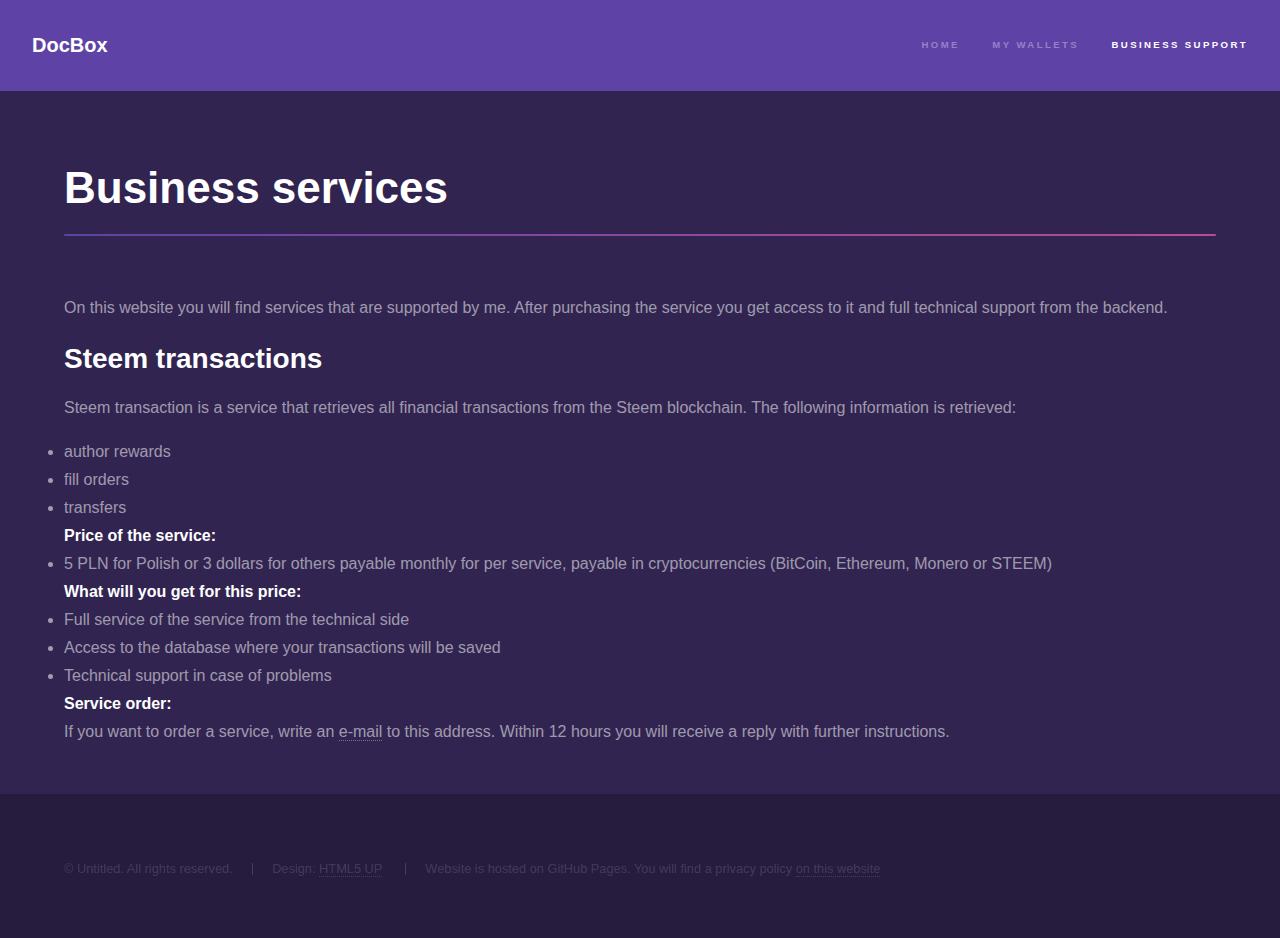
==== business.html @ a83b2796 "Add business website" ====
<!DOCTYPE HTML>
<!--
	Hyperspace by HTML5 UP
	html5up.net | @ajlkn
	Free for personal and commercial use under the CCA 3.0 license (html5up.net/license)
-->
<html>
	<head>
		<title>Business services</title>
		<meta charset="utf-8" />
		<meta name="viewport" content="width=device-width, initial-scale=1, user-scalable=no" />
		<link rel="stylesheet" href="assets/css/main.css" />
		<noscript><link rel="stylesheet" href="assets/css/noscript.css" /></noscript>
	</head>
	<body class="is-preload">

		<!-- Header -->
			<header id="header">
				<a href="index.html" class="title">DocBox</a>
				<nav>
					<ul>
						<li><a href="index.html">Home</a></li>
						<li><a href="cryptowallets.html">My Wallets</a></li>
						<li><a href="business.html" class="active">Business support</a></li>
					</ul>
				</nav>
			</header>

		<!-- Wrapper -->
			<div id="wrapper">

				<!-- Main -->
					<section id="main" class="wrapper">
						<div class="inner">
							<h1 class="major">Business services</h1>
							<p>On this website you will find services that are supported by me. After purchasing the service you get access to it and full technical support from the backend.</p>
							<section>
									<h2>Steem transactions</h2>
									<p>Steem transaction is a service that retrieves all financial transactions from the Steem blockchain. The following information is retrieved:</p>
									<li>author rewards</li>
									<li>fill orders</li>
									<li>transfers</li>

									<b>Price of the service:</b>
									<li>5 PLN for Polish or 3 dollars for others payable monthly for per service, payable in cryptocurrencies (BitCoin, Ethereum, Monero or STEEM)</li>

									<b>What will you get for this price:</b>
									<li>Full service of the service from the technical side</li>
									<li>Access to the database where your transactions will be saved</li>
									<li>Technical support in case of problems</li>

									<b>Service order:</b>
									<p>If you want to order a service, write an <a href="mailto:docbox@pawelpieczyrak.pl">e-mail</a> to this address. Within 12 hours you will receive a reply with further instructions.</p>
								
							</section>
					</section>

			</div>

		<!-- Footer -->
			<footer id="footer" class="wrapper alt">
				<div class="inner">
					<ul class="menu">
						<li>&copy; Untitled. All rights reserved.</li><li>Design: <a href="http://html5up.net">HTML5 UP</a></li>
						<li>Website is hosted on GitHub Pages. You will find a privacy policy <a href="https://help.github.com/en/articles/github-privacy-statement">on this website</a></li>
					</ul>
				</div>
			</footer>

		<!-- Scripts -->
			<script src="assets/js/jquery.min.js"></script>
			<script src="assets/js/jquery.scrollex.min.js"></script>
			<script src="assets/js/jquery.scrolly.min.js"></script>
			<script src="assets/js/browser.min.js"></script>
			<script src="assets/js/breakpoints.min.js"></script>
			<script src="assets/js/util.js"></script>
			<script src="assets/js/main.js"></script>

	</body>
</html>
---- assets/css/main.css ----
@import url(font-awesome.min.css);

/*
	Hyperspace by HTML5 UP
	html5up.net | @ajlkn
	Free for personal and commercial use under the CCA 3.0 license (html5up.net/license)
*/

html, body, div, span, applet, object,
iframe, h1, h2, h3, h4, h5, h6, p, blockquote,
pre, a, abbr, acronym, address, big, cite,
code, del, dfn, em, img, ins, kbd, q, s, samp,
small, strike, strong, sub, sup, tt, var, b,
u, i, center, dl, dt, dd, ol, ul, li, fieldset,
form, label, legend, table, caption, tbody,
tfoot, thead, tr, th, td, article, aside,
canvas, details, embed, figure, figcaption,
footer, header, hgroup, menu, nav, output, ruby,
section, summary, time, mark, audio, video {
	margin: 0;
	padding: 0;
	border: 0;
	font-size: 100%;
	font: inherit;
	vertical-align: baseline;}

article, aside, details, figcaption, figure,
footer, header, hgroup, menu, nav, section {
	display: block;}

body {
	line-height: 1;
}

ol, ul {
	list-style: none;
}

blockquote, q {
	quotes: none;
}

	blockquote:before, blockquote:after, q:before, q:after {
		content: '';
		content: none;
	}

table {
	border-collapse: collapse;
	border-spacing: 0;
}

body {
	-webkit-text-size-adjust: none;
}

mark {
	background-color: transparent;
	color: inherit;
}

input::-moz-focus-inner {
	border: 0;
	padding: 0;
}

input, select, textarea {
	-moz-appearance: none;
	-webkit-appearance: none;
	-ms-appearance: none;
	appearance: none;
}

/* Basic */

	@-ms-viewport {
		width: device-width;
	}

	body {
		-ms-overflow-style: scrollbar;
	}

	@media screen and (max-width: 480px) {

		html, body {
			min-width: 320px;
		}

	}

	html {
		box-sizing: border-box;
	}

	*, *:before, *:after {
		box-sizing: inherit;
	}

	body {
		background: #312450;
	}

		body.is-preload *, body.is-preload *:before, body.is-preload *:after {
			-moz-animation: none !important;
			-webkit-animation: none !important;
			-ms-animation: none !important;
			animation: none !important;
			-moz-transition: none !important;
			-webkit-transition: none !important;
			-ms-transition: none !important;
			transition: none !important;
		}

/* Type */

	body, input, select, textarea {
		color: rgba(255, 255, 255, 0.55);
		font-family: Arial, Helvetica, sans-serif;
		font-size: 16.5pt;
		font-weight: normal;
		line-height: 1.75;
	}

		@media screen and (max-width: 1680px) {

			body, input, select, textarea {
				font-size: 13pt;
			}

		}

		@media screen and (max-width: 1280px) {

			body, input, select, textarea {
				font-size: 12pt;
			}

		}

		@media screen and (max-width: 360px) {

			body, input, select, textarea {
				font-size: 11pt;
			}

		}

	a {
		-moz-transition: color 0.2s ease, border-bottom-color 0.2s ease;
		-webkit-transition: color 0.2s ease, border-bottom-color 0.2s ease;
		-ms-transition: color 0.2s ease, border-bottom-color 0.2s ease;
		transition: color 0.2s ease, border-bottom-color 0.2s ease;
		border-bottom: dotted 1px rgba(255, 255, 255, 0.35);
		color: inherit;
		text-decoration: none;
	}

		a:hover {
			border-bottom-color: transparent;
			color: #ffffff;
		}

	strong, b {
		color: #ffffff;
		font-weight: bold;
	}

	em, i {
		font-style: italic;
	}

	p {
		margin: 0 0 1em 0;
	}

	h1, h2, h3, h4, h5, h6 {
		color: #ffffff;
		font-weight: bold;
		line-height: 1.5;
		margin: 0 0 0.5em 0;
	}

		h1 a, h2 a, h3 a, h4 a, h5 a, h6 a {
			color: inherit;
			text-decoration: none;
		}

	h1 {
		font-size: 2.75em;
	}

		h1.major {
			margin: 0 0 1.3em 0;
			position: relative;
			padding-bottom: 0.35em;
		}

			h1.major:after {
				background-image: -moz-linear-gradient(to right, #5e42a6, #b74e91);
				background-image: -webkit-linear-gradient(to right, #5e42a6, #b74e91);
				background-image: -ms-linear-gradient(to right, #5e42a6, #b74e91);
				background-image: linear-gradient(to right, #5e42a6, #b74e91);
				-moz-transition: max-width 0.2s ease;
				-webkit-transition: max-width 0.2s ease;
				-ms-transition: max-width 0.2s ease;
				transition: max-width 0.2s ease;
				border-radius: 0.2em;
				bottom: 0;
				content: '';
				height: 0.05em;
				position: absolute;
				right: 0;
				width: 100%;
			}

	h2 {
		font-size: 1.75em;
	}

	h3 {
		font-size: 1.1em;
	}

	h4 {
		font-size: 1em;
	}

	h5 {
		font-size: 0.8em;
	}

	h6 {
		font-size: 0.6em;
	}

	@media screen and (max-width: 736px) {

		h1 {
			font-size: 2em;
		}

		h2 {
			font-size: 1.25em;
		}

		h3 {
			font-size: 1em;
		}

		h4 {
			font-size: 0.8em;
		}

		h5 {
			font-size: 0.6em;
		}

		h6 {
			font-size: 0.6em;
		}

	}

	sub {
		font-size: 0.8em;
		position: relative;
		top: 0.5em;
	}

	sup {
		font-size: 0.8em;
		position: relative;
		top: -0.5em;
	}

	blockquote {
		border-left: solid 4px rgba(255, 255, 255, 0.15);
		font-style: italic;
		margin: 0 0 2em 0;
		padding: 0.5em 0 0.5em 2em;
	}

	code {
		background: rgba(255, 255, 255, 0.05);
		border-radius: 0.25em;
		border: solid 1px rgba(255, 255, 255, 0.15);
		font-family: "Courier New", monospace;
		font-size: 0.9em;
		margin: 0 0.25em;
		padding: 0.25em 0.65em;
	}

	pre {
		-webkit-overflow-scrolling: touch;
		font-family: "Courier New", monospace;
		font-size: 0.9em;
		margin: 0 0 2em 0;
	}

		pre code {
			display: block;
			line-height: 1.75em;
			padding: 1em 1.5em;
			overflow-x: auto;
		}

	hr {
		border: 0;
		border-bottom: solid 1px rgba(255, 255, 255, 0.15);
		margin: 2em 0;
	}

		hr.major {
			margin: 3em 0;
		}

	.align-left {
		text-align: left;
	}

	.align-center {
		text-align: center;
	}

	.align-right {
		text-align: right;
	}

/* Row */

	.row {
		display: flex;
		flex-wrap: wrap;
		box-sizing: border-box;
		align-items: stretch;
	}

		.row > * {
			box-sizing: border-box;
		}

		.row.gtr-uniform > * > :last-child {
			margin-bottom: 0;
		}

		.row.aln-left {
			justify-content: flex-start;
		}

		.row.aln-center {
			justify-content: center;
		}

		.row.aln-right {
			justify-content: flex-end;
		}

		.row.aln-top {
			align-items: flex-start;
		}

		.row.aln-middle {
			align-items: center;
		}

		.row.aln-bottom {
			align-items: flex-end;
		}

		.row > .imp {
			order: -1;
		}

		.row > .col-1 {
			width: 8.3333333333%;
		}

		.row > .off-1 {
			margin-left: 8.3333333333%;
		}

		.row > .col-2 {
			width: 16.6666666667%;
		}

		.row > .off-2 {
			margin-left: 16.6666666667%;
		}

		.row > .col-3 {
			width: 25%;
		}

		.row > .off-3 {
			margin-left: 25%;
		}

		.row > .col-4 {
			width: 33.3333333333%;
		}

		.row > .off-4 {
			margin-left: 33.3333333333%;
		}

		.row > .col-5 {
			width: 41.6666666667%;
		}

		.row > .off-5 {
			margin-left: 41.6666666667%;
		}

		.row > .col-6 {
			width: 50%;
		}

		.row > .off-6 {
			margin-left: 50%;
		}

		.row > .col-7 {
			width: 58.3333333333%;
		}

		.row > .off-7 {
			margin-left: 58.3333333333%;
		}

		.row > .col-8 {
			width: 66.6666666667%;
		}

		.row > .off-8 {
			margin-left: 66.6666666667%;
		}

		.row > .col-9 {
			width: 75%;
		}

		.row > .off-9 {
			margin-left: 75%;
		}

		.row > .col-10 {
			width: 83.3333333333%;
		}

		.row > .off-10 {
			margin-left: 83.3333333333%;
		}

		.row > .col-11 {
			width: 91.6666666667%;
		}

		.row > .off-11 {
			margin-left: 91.6666666667%;
		}

		.row > .col-12 {
			width: 100%;
		}

		.row > .off-12 {
			margin-left: 100%;
		}

		.row.gtr-0 {
			margin-top: 0;
			margin-left: 0em;
		}

			.row.gtr-0 > * {
				padding: 0 0 0 0em;
			}

			.row.gtr-0.gtr-uniform {
				margin-top: 0em;
			}

				.row.gtr-0.gtr-uniform > * {
					padding-top: 0em;
				}

		.row.gtr-25 {
			margin-top: 0;
			margin-left: -0.375em;
		}

			.row.gtr-25 > * {
				padding: 0 0 0 0.375em;
			}

			.row.gtr-25.gtr-uniform {
				margin-top: -0.375em;
			}

				.row.gtr-25.gtr-uniform > * {
					padding-top: 0.375em;
				}

		.row.gtr-50 {
			margin-top: 0;
			margin-left: -0.75em;
		}

			.row.gtr-50 > * {
				padding: 0 0 0 0.75em;
			}

			.row.gtr-50.gtr-uniform {
				margin-top: -0.75em;
			}

				.row.gtr-50.gtr-uniform > * {
					padding-top: 0.75em;
				}

		.row {
			margin-top: 0;
			margin-left: -1.5em;
		}

			.row > * {
				padding: 0 0 0 1.5em;
			}

			.row.gtr-uniform {
				margin-top: -1.5em;
			}

				.row.gtr-uniform > * {
					padding-top: 1.5em;
				}

		.row.gtr-150 {
			margin-top: 0;
			margin-left: -2.25em;
		}

			.row.gtr-150 > * {
				padding: 0 0 0 2.25em;
			}

			.row.gtr-150.gtr-uniform {
				margin-top: -2.25em;
			}

				.row.gtr-150.gtr-uniform > * {
					padding-top: 2.25em;
				}

		.row.gtr-200 {
			margin-top: 0;
			margin-left: -3em;
		}

			.row.gtr-200 > * {
				padding: 0 0 0 3em;
			}

			.row.gtr-200.gtr-uniform {
				margin-top: -3em;
			}

				.row.gtr-200.gtr-uniform > * {
					padding-top: 3em;
				}

		@media screen and (max-width: 1680px) {

			.row {
				display: flex;
				flex-wrap: wrap;
				box-sizing: border-box;
				align-items: stretch;
			}

				.row > * {
					box-sizing: border-box;
				}

				.row.gtr-uniform > * > :last-child {
					margin-bottom: 0;
				}

				.row.aln-left {
					justify-content: flex-start;
				}

				.row.aln-center {
					justify-content: center;
				}

				.row.aln-right {
					justify-content: flex-end;
				}

				.row.aln-top {
					align-items: flex-start;
				}

				.row.aln-middle {
					align-items: center;
				}

				.row.aln-bottom {
					align-items: flex-end;
				}

				.row > .imp-xlarge {
					order: -1;
				}

				.row > .col-1-xlarge {
					width: 8.3333333333%;
				}

				.row > .off-1-xlarge {
					margin-left: 8.3333333333%;
				}

				.row > .col-2-xlarge {
					width: 16.6666666667%;
				}

				.row > .off-2-xlarge {
					margin-left: 16.6666666667%;
				}

				.row > .col-3-xlarge {
					width: 25%;
				}

				.row > .off-3-xlarge {
					margin-left: 25%;
				}

				.row > .col-4-xlarge {
					width: 33.3333333333%;
				}

				.row > .off-4-xlarge {
					margin-left: 33.3333333333%;
				}

				.row > .col-5-xlarge {
					width: 41.6666666667%;
				}

				.row > .off-5-xlarge {
					margin-left: 41.6666666667%;
				}

				.row > .col-6-xlarge {
					width: 50%;
				}

				.row > .off-6-xlarge {
					margin-left: 50%;
				}

				.row > .col-7-xlarge {
					width: 58.3333333333%;
				}

				.row > .off-7-xlarge {
					margin-left: 58.3333333333%;
				}

				.row > .col-8-xlarge {
					width: 66.6666666667%;
				}

				.row > .off-8-xlarge {
					margin-left: 66.6666666667%;
				}

				.row > .col-9-xlarge {
					width: 75%;
				}

				.row > .off-9-xlarge {
					margin-left: 75%;
				}

				.row > .col-10-xlarge {
					width: 83.3333333333%;
				}

				.row > .off-10-xlarge {
					margin-left: 83.3333333333%;
				}

				.row > .col-11-xlarge {
					width: 91.6666666667%;
				}

				.row > .off-11-xlarge {
					margin-left: 91.6666666667%;
				}

				.row > .col-12-xlarge {
					width: 100%;
				}

				.row > .off-12-xlarge {
					margin-left: 100%;
				}

				.row.gtr-0 {
					margin-top: 0;
					margin-left: 0em;
				}

					.row.gtr-0 > * {
						padding: 0 0 0 0em;
					}

					.row.gtr-0.gtr-uniform {
						margin-top: 0em;
					}

						.row.gtr-0.gtr-uniform > * {
							padding-top: 0em;
						}

				.row.gtr-25 {
					margin-top: 0;
					margin-left: -0.375em;
				}

					.row.gtr-25 > * {
						padding: 0 0 0 0.375em;
					}

					.row.gtr-25.gtr-uniform {
						margin-top: -0.375em;
					}

						.row.gtr-25.gtr-uniform > * {
							padding-top: 0.375em;
						}

				.row.gtr-50 {
					margin-top: 0;
					margin-left: -0.75em;
				}

					.row.gtr-50 > * {
						padding: 0 0 0 0.75em;
					}

					.row.gtr-50.gtr-uniform {
						margin-top: -0.75em;
					}

						.row.gtr-50.gtr-uniform > * {
							padding-top: 0.75em;
						}

				.row {
					margin-top: 0;
					margin-left: -1.5em;
				}

					.row > * {
						padding: 0 0 0 1.5em;
					}

					.row.gtr-uniform {
						margin-top: -1.5em;
					}

						.row.gtr-uniform > * {
							padding-top: 1.5em;
						}

				.row.gtr-150 {
					margin-top: 0;
					margin-left: -2.25em;
				}

					.row.gtr-150 > * {
						padding: 0 0 0 2.25em;
					}

					.row.gtr-150.gtr-uniform {
						margin-top: -2.25em;
					}

						.row.gtr-150.gtr-uniform > * {
							padding-top: 2.25em;
						}

				.row.gtr-200 {
					margin-top: 0;
					margin-left: -3em;
				}

					.row.gtr-200 > * {
						padding: 0 0 0 3em;
					}

					.row.gtr-200.gtr-uniform {
						margin-top: -3em;
					}

						.row.gtr-200.gtr-uniform > * {
							padding-top: 3em;
						}

		}

		@media screen and (max-width: 1280px) {

			.row {
				display: flex;
				flex-wrap: wrap;
				box-sizing: border-box;
				align-items: stretch;
			}

				.row > * {
					box-sizing: border-box;
				}

				.row.gtr-uniform > * > :last-child {
					margin-bottom: 0;
				}

				.row.aln-left {
					justify-content: flex-start;
				}

				.row.aln-center {
					justify-content: center;
				}

				.row.aln-right {
					justify-content: flex-end;
				}

				.row.aln-top {
					align-items: flex-start;
				}

				.row.aln-middle {
					align-items: center;
				}

				.row.aln-bottom {
					align-items: flex-end;
				}

				.row > .imp-large {
					order: -1;
				}

				.row > .col-1-large {
					width: 8.3333333333%;
				}

				.row > .off-1-large {
					margin-left: 8.3333333333%;
				}

				.row > .col-2-large {
					width: 16.6666666667%;
				}

				.row > .off-2-large {
					margin-left: 16.6666666667%;
				}

				.row > .col-3-large {
					width: 25%;
				}

				.row > .off-3-large {
					margin-left: 25%;
				}

				.row > .col-4-large {
					width: 33.3333333333%;
				}

				.row > .off-4-large {
					margin-left: 33.3333333333%;
				}

				.row > .col-5-large {
					width: 41.6666666667%;
				}

				.row > .off-5-large {
					margin-left: 41.6666666667%;
				}

				.row > .col-6-large {
					width: 50%;
				}

				.row > .off-6-large {
					margin-left: 50%;
				}

				.row > .col-7-large {
					width: 58.3333333333%;
				}

				.row > .off-7-large {
					margin-left: 58.3333333333%;
				}

				.row > .col-8-large {
					width: 66.6666666667%;
				}

				.row > .off-8-large {
					margin-left: 66.6666666667%;
				}

				.row > .col-9-large {
					width: 75%;
				}

				.row > .off-9-large {
					margin-left: 75%;
				}

				.row > .col-10-large {
					width: 83.3333333333%;
				}

				.row > .off-10-large {
					margin-left: 83.3333333333%;
				}

				.row > .col-11-large {
					width: 91.6666666667%;
				}

				.row > .off-11-large {
					margin-left: 91.6666666667%;
				}

				.row > .col-12-large {
					width: 100%;
				}

				.row > .off-12-large {
					margin-left: 100%;
				}

				.row.gtr-0 {
					margin-top: 0;
					margin-left: 0em;
				}

					.row.gtr-0 > * {
						padding: 0 0 0 0em;
					}

					.row.gtr-0.gtr-uniform {
						margin-top: 0em;
					}

						.row.gtr-0.gtr-uniform > * {
							padding-top: 0em;
						}

				.row.gtr-25 {
					margin-top: 0;
					margin-left: -0.375em;
				}

					.row.gtr-25 > * {
						padding: 0 0 0 0.375em;
					}

					.row.gtr-25.gtr-uniform {
						margin-top: -0.375em;
					}

						.row.gtr-25.gtr-uniform > * {
							padding-top: 0.375em;
						}

				.row.gtr-50 {
					margin-top: 0;
					margin-left: -0.75em;
				}

					.row.gtr-50 > * {
						padding: 0 0 0 0.75em;
					}

					.row.gtr-50.gtr-uniform {
						margin-top: -0.75em;
					}

						.row.gtr-50.gtr-uniform > * {
							padding-top: 0.75em;
						}

				.row {
					margin-top: 0;
					margin-left: -1.5em;
				}

					.row > * {
						padding: 0 0 0 1.5em;
					}

					.row.gtr-uniform {
						margin-top: -1.5em;
					}

						.row.gtr-uniform > * {
							padding-top: 1.5em;
						}

				.row.gtr-150 {
					margin-top: 0;
					margin-left: -2.25em;
				}

					.row.gtr-150 > * {
						padding: 0 0 0 2.25em;
					}

					.row.gtr-150.gtr-uniform {
						margin-top: -2.25em;
					}

						.row.gtr-150.gtr-uniform > * {
							padding-top: 2.25em;
						}

				.row.gtr-200 {
					margin-top: 0;
					margin-left: -3em;
				}

					.row.gtr-200 > * {
						padding: 0 0 0 3em;
					}

					.row.gtr-200.gtr-uniform {
						margin-top: -3em;
					}

						.row.gtr-200.gtr-uniform > * {
							padding-top: 3em;
						}

		}

		@media screen and (max-width: 980px) {

			.row {
				display: flex;
				flex-wrap: wrap;
				box-sizing: border-box;
				align-items: stretch;
			}

				.row > * {
					box-sizing: border-box;
				}

				.row.gtr-uniform > * > :last-child {
					margin-bottom: 0;
				}

				.row.aln-left {
					justify-content: flex-start;
				}

				.row.aln-center {
					justify-content: center;
				}

				.row.aln-right {
					justify-content: flex-end;
				}

				.row.aln-top {
					align-items: flex-start;
				}

				.row.aln-middle {
					align-items: center;
				}

				.row.aln-bottom {
					align-items: flex-end;
				}

				.row > .imp-medium {
					order: -1;
				}

				.row > .col-1-medium {
					width: 8.3333333333%;
				}

				.row > .off-1-medium {
					margin-left: 8.3333333333%;
				}

				.row > .col-2-medium {
					width: 16.6666666667%;
				}

				.row > .off-2-medium {
					margin-left: 16.6666666667%;
				}

				.row > .col-3-medium {
					width: 25%;
				}

				.row > .off-3-medium {
					margin-left: 25%;
				}

				.row > .col-4-medium {
					width: 33.3333333333%;
				}

				.row > .off-4-medium {
					margin-left: 33.3333333333%;
				}

				.row > .col-5-medium {
					width: 41.6666666667%;
				}

				.row > .off-5-medium {
					margin-left: 41.6666666667%;
				}

				.row > .col-6-medium {
					width: 50%;
				}

				.row > .off-6-medium {
					margin-left: 50%;
				}

				.row > .col-7-medium {
					width: 58.3333333333%;
				}

				.row > .off-7-medium {
					margin-left: 58.3333333333%;
				}

				.row > .col-8-medium {
					width: 66.6666666667%;
				}

				.row > .off-8-medium {
					margin-left: 66.6666666667%;
				}

				.row > .col-9-medium {
					width: 75%;
				}

				.row > .off-9-medium {
					margin-left: 75%;
				}

				.row > .col-10-medium {
					width: 83.3333333333%;
				}

				.row > .off-10-medium {
					margin-left: 83.3333333333%;
				}

				.row > .col-11-medium {
					width: 91.6666666667%;
				}

				.row > .off-11-medium {
					margin-left: 91.6666666667%;
				}

				.row > .col-12-medium {
					width: 100%;
				}

				.row > .off-12-medium {
					margin-left: 100%;
				}

				.row.gtr-0 {
					margin-top: 0;
					margin-left: 0em;
				}

					.row.gtr-0 > * {
						padding: 0 0 0 0em;
					}

					.row.gtr-0.gtr-uniform {
						margin-top: 0em;
					}

						.row.gtr-0.gtr-uniform > * {
							padding-top: 0em;
						}

				.row.gtr-25 {
					margin-top: 0;
					margin-left: -0.375em;
				}

					.row.gtr-25 > * {
						padding: 0 0 0 0.375em;
					}

					.row.gtr-25.gtr-uniform {
						margin-top: -0.375em;
					}

						.row.gtr-25.gtr-uniform > * {
							padding-top: 0.375em;
						}

				.row.gtr-50 {
					margin-top: 0;
					margin-left: -0.75em;
				}

					.row.gtr-50 > * {
						padding: 0 0 0 0.75em;
					}

					.row.gtr-50.gtr-uniform {
						margin-top: -0.75em;
					}

						.row.gtr-50.gtr-uniform > * {
							padding-top: 0.75em;
						}

				.row {
					margin-top: 0;
					margin-left: -1.5em;
				}

					.row > * {
						padding: 0 0 0 1.5em;
					}

					.row.gtr-uniform {
						margin-top: -1.5em;
					}

						.row.gtr-uniform > * {
							padding-top: 1.5em;
						}

				.row.gtr-150 {
					margin-top: 0;
					margin-left: -2.25em;
				}

					.row.gtr-150 > * {
						padding: 0 0 0 2.25em;
					}

					.row.gtr-150.gtr-uniform {
						margin-top: -2.25em;
					}

						.row.gtr-150.gtr-uniform > * {
							padding-top: 2.25em;
						}

				.row.gtr-200 {
					margin-top: 0;
					margin-left: -3em;
				}

					.row.gtr-200 > * {
						padding: 0 0 0 3em;
					}

					.row.gtr-200.gtr-uniform {
						margin-top: -3em;
					}

						.row.gtr-200.gtr-uniform > * {
							padding-top: 3em;
						}

		}

		@media screen and (max-width: 736px) {

			.row {
				display: flex;
				flex-wrap: wrap;
				box-sizing: border-box;
				align-items: stretch;
			}

				.row > * {
					box-sizing: border-box;
				}

				.row.gtr-uniform > * > :last-child {
					margin-bottom: 0;
				}

				.row.aln-left {
					justify-content: flex-start;
				}

				.row.aln-center {
					justify-content: center;
				}

				.row.aln-right {
					justify-content: flex-end;
				}

				.row.aln-top {
					align-items: flex-start;
				}

				.row.aln-middle {
					align-items: center;
				}

				.row.aln-bottom {
					align-items: flex-end;
				}

				.row > .imp-small {
					order: -1;
				}

				.row > .col-1-small {
					width: 8.3333333333%;
				}

				.row > .off-1-small {
					margin-left: 8.3333333333%;
				}

				.row > .col-2-small {
					width: 16.6666666667%;
				}

				.row > .off-2-small {
					margin-left: 16.6666666667%;
				}

				.row > .col-3-small {
					width: 25%;
				}

				.row > .off-3-small {
					margin-left: 25%;
				}

				.row > .col-4-small {
					width: 33.3333333333%;
				}

				.row > .off-4-small {
					margin-left: 33.3333333333%;
				}

				.row > .col-5-small {
					width: 41.6666666667%;
				}

				.row > .off-5-small {
					margin-left: 41.6666666667%;
				}

				.row > .col-6-small {
					width: 50%;
				}

				.row > .off-6-small {
					margin-left: 50%;
				}

				.row > .col-7-small {
					width: 58.3333333333%;
				}

				.row > .off-7-small {
					margin-left: 58.3333333333%;
				}

				.row > .col-8-small {
					width: 66.6666666667%;
				}

				.row > .off-8-small {
					margin-left: 66.6666666667%;
				}

				.row > .col-9-small {
					width: 75%;
				}

				.row > .off-9-small {
					margin-left: 75%;
				}

				.row > .col-10-small {
					width: 83.3333333333%;
				}

				.row > .off-10-small {
					margin-left: 83.3333333333%;
				}

				.row > .col-11-small {
					width: 91.6666666667%;
				}

				.row > .off-11-small {
					margin-left: 91.6666666667%;
				}

				.row > .col-12-small {
					width: 100%;
				}

				.row > .off-12-small {
					margin-left: 100%;
				}

				.row.gtr-0 {
					margin-top: 0;
					margin-left: 0em;
				}

					.row.gtr-0 > * {
						padding: 0 0 0 0em;
					}

					.row.gtr-0.gtr-uniform {
						margin-top: 0em;
					}

						.row.gtr-0.gtr-uniform > * {
							padding-top: 0em;
						}

				.row.gtr-25 {
					margin-top: 0;
					margin-left: -0.375em;
				}

					.row.gtr-25 > * {
						padding: 0 0 0 0.375em;
					}

					.row.gtr-25.gtr-uniform {
						margin-top: -0.375em;
					}

						.row.gtr-25.gtr-uniform > * {
							padding-top: 0.375em;
						}

				.row.gtr-50 {
					margin-top: 0;
					margin-left: -0.75em;
				}

					.row.gtr-50 > * {
						padding: 0 0 0 0.75em;
					}

					.row.gtr-50.gtr-uniform {
						margin-top: -0.75em;
					}

						.row.gtr-50.gtr-uniform > * {
							padding-top: 0.75em;
						}

				.row {
					margin-top: 0;
					margin-left: -1.5em;
				}

					.row > * {
						padding: 0 0 0 1.5em;
					}

					.row.gtr-uniform {
						margin-top: -1.5em;
					}

						.row.gtr-uniform > * {
							padding-top: 1.5em;
						}

				.row.gtr-150 {
					margin-top: 0;
					margin-left: -2.25em;
				}

					.row.gtr-150 > * {
						padding: 0 0 0 2.25em;
					}

					.row.gtr-150.gtr-uniform {
						margin-top: -2.25em;
					}

						.row.gtr-150.gtr-uniform > * {
							padding-top: 2.25em;
						}

				.row.gtr-200 {
					margin-top: 0;
					margin-left: -3em;
				}

					.row.gtr-200 > * {
						padding: 0 0 0 3em;
					}

					.row.gtr-200.gtr-uniform {
						margin-top: -3em;
					}

						.row.gtr-200.gtr-uniform > * {
							padding-top: 3em;
						}

		}

		@media screen and (max-width: 480px) {

			.row {
				display: flex;
				flex-wrap: wrap;
				box-sizing: border-box;
				align-items: stretch;
			}

				.row > * {
					box-sizing: border-box;
				}

				.row.gtr-uniform > * > :last-child {
					margin-bottom: 0;
				}

				.row.aln-left {
					justify-content: flex-start;
				}

				.row.aln-center {
					justify-content: center;
				}

				.row.aln-right {
					justify-content: flex-end;
				}

				.row.aln-top {
					align-items: flex-start;
				}

				.row.aln-middle {
					align-items: center;
				}

				.row.aln-bottom {
					align-items: flex-end;
				}

				.row > .imp-xsmall {
					order: -1;
				}

				.row > .col-1-xsmall {
					width: 8.3333333333%;
				}

				.row > .off-1-xsmall {
					margin-left: 8.3333333333%;
				}

				.row > .col-2-xsmall {
					width: 16.6666666667%;
				}

				.row > .off-2-xsmall {
					margin-left: 16.6666666667%;
				}

				.row > .col-3-xsmall {
					width: 25%;
				}

				.row > .off-3-xsmall {
					margin-left: 25%;
				}

				.row > .col-4-xsmall {
					width: 33.3333333333%;
				}

				.row > .off-4-xsmall {
					margin-left: 33.3333333333%;
				}

				.row > .col-5-xsmall {
					width: 41.6666666667%;
				}

				.row > .off-5-xsmall {
					margin-left: 41.6666666667%;
				}

				.row > .col-6-xsmall {
					width: 50%;
				}

				.row > .off-6-xsmall {
					margin-left: 50%;
				}

				.row > .col-7-xsmall {
					width: 58.3333333333%;
				}

				.row > .off-7-xsmall {
					margin-left: 58.3333333333%;
				}

				.row > .col-8-xsmall {
					width: 66.6666666667%;
				}

				.row > .off-8-xsmall {
					margin-left: 66.6666666667%;
				}

				.row > .col-9-xsmall {
					width: 75%;
				}

				.row > .off-9-xsmall {
					margin-left: 75%;
				}

				.row > .col-10-xsmall {
					width: 83.3333333333%;
				}

				.row > .off-10-xsmall {
					margin-left: 83.3333333333%;
				}

				.row > .col-11-xsmall {
					width: 91.6666666667%;
				}

				.row > .off-11-xsmall {
					margin-left: 91.6666666667%;
				}

				.row > .col-12-xsmall {
					width: 100%;
				}

				.row > .off-12-xsmall {
					margin-left: 100%;
				}

				.row.gtr-0 {
					margin-top: 0;
					margin-left: 0em;
				}

					.row.gtr-0 > * {
						padding: 0 0 0 0em;
					}

					.row.gtr-0.gtr-uniform {
						margin-top: 0em;
					}

						.row.gtr-0.gtr-uniform > * {
							padding-top: 0em;
						}

				.row.gtr-25 {
					margin-top: 0;
					margin-left: -0.375em;
				}

					.row.gtr-25 > * {
						padding: 0 0 0 0.375em;
					}

					.row.gtr-25.gtr-uniform {
						margin-top: -0.375em;
					}

						.row.gtr-25.gtr-uniform > * {
							padding-top: 0.375em;
						}

				.row.gtr-50 {
					margin-top: 0;
					margin-left: -0.75em;
				}

					.row.gtr-50 > * {
						padding: 0 0 0 0.75em;
					}

					.row.gtr-50.gtr-uniform {
						margin-top: -0.75em;
					}

						.row.gtr-50.gtr-uniform > * {
							padding-top: 0.75em;
						}

				.row {
					margin-top: 0;
					margin-left: -1.5em;
				}

					.row > * {
						padding: 0 0 0 1.5em;
					}

					.row.gtr-uniform {
						margin-top: -1.5em;
					}

						.row.gtr-uniform > * {
							padding-top: 1.5em;
						}

				.row.gtr-150 {
					margin-top: 0;
					margin-left: -2.25em;
				}

					.row.gtr-150 > * {
						padding: 0 0 0 2.25em;
					}

					.row.gtr-150.gtr-uniform {
						margin-top: -2.25em;
					}

						.row.gtr-150.gtr-uniform > * {
							padding-top: 2.25em;
						}

				.row.gtr-200 {
					margin-top: 0;
					margin-left: -3em;
				}

					.row.gtr-200 > * {
						padding: 0 0 0 3em;
					}

					.row.gtr-200.gtr-uniform {
						margin-top: -3em;
					}

						.row.gtr-200.gtr-uniform > * {
							padding-top: 3em;
						}

		}

/* Box */

	.box {
		border-radius: 0.25em;
		border: solid 1px rgba(255, 255, 255, 0.15);
		margin-bottom: 2em;
		padding: 1.5em;
	}

		.box > :last-child,
		.box > :last-child > :last-child,
		.box > :last-child > :last-child > :last-child {
			margin-bottom: 0;
		}

		.box.alt {
			border: 0;
			border-radius: 0;
			padding: 0;
		}

/* Button */

	input[type="submit"],
	input[type="reset"],
	input[type="button"],
	button,
	.button {
		-moz-appearance: none;
		-webkit-appearance: none;
		-ms-appearance: none;
		appearance: none;
		-moz-transition: border-color 0.2s ease;
		-webkit-transition: border-color 0.2s ease;
		-ms-transition: border-color 0.2s ease;
		transition: border-color 0.2s ease;
		background-color: transparent;
		border: solid 1px !important;
		border-color: rgba(255, 255, 255, 0.15) !important;
		border-radius: 3em;
		color: #ffffff !important;
		cursor: pointer;
		display: inline-block;
		font-size: 0.6em;
		font-weight: bold;
		height: calc(4.75em + 2px);
		letter-spacing: 0.25em;
		line-height: 4.75em;
		outline: 0;
		padding: 0 2.75em;
		position: relative;
		text-align: center;
		text-decoration: none;
		text-transform: uppercase;
		white-space: nowrap;
	}

		input[type="submit"]:after,
		input[type="reset"]:after,
		input[type="button"]:after,
		button:after,
		.button:after {
			-moz-transform: scale(0.25);
			-webkit-transform: scale(0.25);
			-ms-transform: scale(0.25);
			transform: scale(0.25);
			pointer-events: none;
			-moz-transition: opacity 0.2s ease, -moz-transform 0.2s ease;
			-webkit-transition: opacity 0.2s ease, -webkit-transform 0.2s ease;
			-ms-transition: opacity 0.2s ease, -ms-transform 0.2s ease;
			transition: opacity 0.2s ease, transform 0.2s ease;
			background: #ffffff;
			border-radius: 3em;
			content: '';
			height: 100%;
			left: 0;
			opacity: 0;
			position: absolute;
			top: 0;
			width: 100%;
		}

		input[type="submit"].icon:before,
		input[type="reset"].icon:before,
		input[type="button"].icon:before,
		button.icon:before,
		.button.icon:before {
			margin-right: 0.75em;
		}

		input[type="submit"].fit,
		input[type="reset"].fit,
		input[type="button"].fit,
		button.fit,
		.button.fit {
			width: 100%;
		}

		input[type="submit"].small,
		input[type="reset"].small,
		input[type="button"].small,
		button.small,
		.button.small {
			font-size: 0.4em;
		}

		input[type="submit"].large,
		input[type="reset"].large,
		input[type="button"].large,
		button.large,
		.button.large {
			font-size: 0.8em;
		}

		input[type="submit"].primary,
		input[type="reset"].primary,
		input[type="button"].primary,
		button.primary,
		.button.primary {
			background-color: #ffffff;
			color: #312450 !important;
		}

			input[type="submit"].primary:after,
			input[type="reset"].primary:after,
			input[type="button"].primary:after,
			button.primary:after,
			.button.primary:after {
				display: none;
			}

		input[type="submit"].disabled, input[type="submit"]:disabled,
		input[type="reset"].disabled,
		input[type="reset"]:disabled,
		input[type="button"].disabled,
		input[type="button"]:disabled,
		button.disabled,
		button:disabled,
		.button.disabled,
		.button:disabled {
			cursor: default;
			opacity: 0.5;
			pointer-events: none;
		}

		input[type="submit"]:hover,
		input[type="reset"]:hover,
		input[type="button"]:hover,
		button:hover,
		.button:hover {
			border-color: rgba(255, 255, 255, 0.55) !important;
		}

			input[type="submit"]:hover:after,
			input[type="reset"]:hover:after,
			input[type="button"]:hover:after,
			button:hover:after,
			.button:hover:after {
				opacity: 0.05;
				-moz-transform: scale(1);
				-webkit-transform: scale(1);
				-ms-transform: scale(1);
				transform: scale(1);
			}

			input[type="submit"]:hover:active,
			input[type="reset"]:hover:active,
			input[type="button"]:hover:active,
			button:hover:active,
			.button:hover:active {
				border-color: #ffffff !important;
			}

				input[type="submit"]:hover:active:after,
				input[type="reset"]:hover:active:after,
				input[type="button"]:hover:active:after,
				button:hover:active:after,
				.button:hover:active:after {
					opacity: 0.1;
				}

/* Features */

	.features {
		display: -moz-flex;
		display: -webkit-flex;
		display: -ms-flex;
		display: flex;
		-moz-flex-wrap: wrap;
		-webkit-flex-wrap: wrap;
		-ms-flex-wrap: wrap;
		flex-wrap: wrap;
		border-radius: 0.25em;
		border: solid 1px rgba(255, 255, 255, 0.15);
		background: rgba(255, 255, 255, 0.05);
		margin: 0 0 2em 0;
	}

		.features section {
			padding: 3.5em 3em 1em 7em ;
			width: 50%;
			border-top: solid 1px rgba(255, 255, 255, 0.15);
			position: relative;
		}

			.features section:nth-child(-n + 2) {
				border-top-width: 0;
			}

			.features section:nth-child(2n) {
				border-left: solid 1px rgba(255, 255, 255, 0.15);
			}

			.features section .icon {
				-moz-transition: opacity 0.5s ease, -moz-transform 0.5s ease;
				-webkit-transition: opacity 0.5s ease, -webkit-transform 0.5s ease;
				-ms-transition: opacity 0.5s ease, -ms-transform 0.5s ease;
				transition: opacity 0.5s ease, transform 0.5s ease;
				-moz-transition-delay: 1s;
				-webkit-transition-delay: 1s;
				-ms-transition-delay: 1s;
				transition-delay: 1s;
				-moz-transform: scale(1);
				-webkit-transform: scale(1);
				-ms-transform: scale(1);
				transform: scale(1);
				position: absolute;
				left: 3em;
				top: 3em;
				opacity: 1;
			}

			.features section:nth-child(1) .icon {
				-moz-transition-delay: 0.15s;
				-webkit-transition-delay: 0.15s;
				-ms-transition-delay: 0.15s;
				transition-delay: 0.15s;
			}

			.features section:nth-child(2) .icon {
				-moz-transition-delay: 0.3s;
				-webkit-transition-delay: 0.3s;
				-ms-transition-delay: 0.3s;
				transition-delay: 0.3s;
			}

			.features section:nth-child(3) .icon {
				-moz-transition-delay: 0.45s;
				-webkit-transition-delay: 0.45s;
				-ms-transition-delay: 0.45s;
				transition-delay: 0.45s;
			}

			.features section:nth-child(4) .icon {
				-moz-transition-delay: 0.6s;
				-webkit-transition-delay: 0.6s;
				-ms-transition-delay: 0.6s;
				transition-delay: 0.6s;
			}

			.features section:nth-child(5) .icon {
				-moz-transition-delay: 0.75s;
				-webkit-transition-delay: 0.75s;
				-ms-transition-delay: 0.75s;
				transition-delay: 0.75s;
			}

			.features section:nth-child(6) .icon {
				-moz-transition-delay: 0.9s;
				-webkit-transition-delay: 0.9s;
				-ms-transition-delay: 0.9s;
				transition-delay: 0.9s;
			}

			.features section:nth-child(7) .icon {
				-moz-transition-delay: 1.05s;
				-webkit-transition-delay: 1.05s;
				-ms-transition-delay: 1.05s;
				transition-delay: 1.05s;
			}

			.features section:nth-child(8) .icon {
				-moz-transition-delay: 1.2s;
				-webkit-transition-delay: 1.2s;
				-ms-transition-delay: 1.2s;
				transition-delay: 1.2s;
			}

			.features section:nth-child(9) .icon {
				-moz-transition-delay: 1.35s;
				-webkit-transition-delay: 1.35s;
				-ms-transition-delay: 1.35s;
				transition-delay: 1.35s;
			}

			.features section:nth-child(10) .icon {
				-moz-transition-delay: 1.5s;
				-webkit-transition-delay: 1.5s;
				-ms-transition-delay: 1.5s;
				transition-delay: 1.5s;
			}

			.features section:nth-child(11) .icon {
				-moz-transition-delay: 1.65s;
				-webkit-transition-delay: 1.65s;
				-ms-transition-delay: 1.65s;
				transition-delay: 1.65s;
			}

			.features section:nth-child(12) .icon {
				-moz-transition-delay: 1.8s;
				-webkit-transition-delay: 1.8s;
				-ms-transition-delay: 1.8s;
				transition-delay: 1.8s;
			}

			.features section:nth-child(13) .icon {
				-moz-transition-delay: 1.95s;
				-webkit-transition-delay: 1.95s;
				-ms-transition-delay: 1.95s;
				transition-delay: 1.95s;
			}

			.features section:nth-child(14) .icon {
				-moz-transition-delay: 2.1s;
				-webkit-transition-delay: 2.1s;
				-ms-transition-delay: 2.1s;
				transition-delay: 2.1s;
			}

			.features section:nth-child(15) .icon {
				-moz-transition-delay: 2.25s;
				-webkit-transition-delay: 2.25s;
				-ms-transition-delay: 2.25s;
				transition-delay: 2.25s;
			}

			.features section:nth-child(16) .icon {
				-moz-transition-delay: 2.4s;
				-webkit-transition-delay: 2.4s;
				-ms-transition-delay: 2.4s;
				transition-delay: 2.4s;
			}

			.features section:nth-child(17) .icon {
				-moz-transition-delay: 2.55s;
				-webkit-transition-delay: 2.55s;
				-ms-transition-delay: 2.55s;
				transition-delay: 2.55s;
			}

			.features section:nth-child(18) .icon {
				-moz-transition-delay: 2.7s;
				-webkit-transition-delay: 2.7s;
				-ms-transition-delay: 2.7s;
				transition-delay: 2.7s;
			}

			.features section:nth-child(19) .icon {
				-moz-transition-delay: 2.85s;
				-webkit-transition-delay: 2.85s;
				-ms-transition-delay: 2.85s;
				transition-delay: 2.85s;
			}

			.features section:nth-child(20) .icon {
				-moz-transition-delay: 3s;
				-webkit-transition-delay: 3s;
				-ms-transition-delay: 3s;
				transition-delay: 3s;
			}

		.features.inactive section .icon {
			-moz-transform: scale(0.5);
			-webkit-transform: scale(0.5);
			-ms-transform: scale(0.5);
			transform: scale(0.5);
			opacity: 0;
		}

		@media screen and (max-width: 980px) {

			.features {
				display: block;
			}

				.features section {
					border-top-width: 1px !important;
					border-left-width: 0 !important;
					width: 100%;
				}

					.features section:first-child {
						border-top-width: 0 !important;
					}

		}

		@media screen and (max-width: 736px) {

			.features section {
				padding: 2.5em 1.5em 0.1em 5.5em ;
			}

				.features section .icon {
					left: 1.5em;
					top: 2em;
				}

		}

		@media screen and (max-width: 480px) {

			.features section {
				padding: 2em 1.5em 0.1em 1.5em ;
			}

				.features section .icon {
					left: 0;
					position: relative;
					top: 0;
				}

		}

/* Form */

	form {
		margin: 0 0 2em 0;
	}

		form > :last-child {
			margin-bottom: 0;
		}

		form > .fields {
			display: -moz-flex;
			display: -webkit-flex;
			display: -ms-flex;
			display: flex;
			-moz-flex-wrap: wrap;
			-webkit-flex-wrap: wrap;
			-ms-flex-wrap: wrap;
			flex-wrap: wrap;
			width: calc(100% + 3em);
			margin: -1.5em 0 2em -1.5em;
		}

			form > .fields > .field {
				-moz-flex-grow: 0;
				-webkit-flex-grow: 0;
				-ms-flex-grow: 0;
				flex-grow: 0;
				-moz-flex-shrink: 0;
				-webkit-flex-shrink: 0;
				-ms-flex-shrink: 0;
				flex-shrink: 0;
				padding: 1.5em 0 0 1.5em;
				width: calc(100% - 1.5em);
			}

				form > .fields > .field.half {
					width: calc(50% - 0.75em);
				}

				form > .fields > .field.third {
					width: calc(100%/3 - 0.5em);
				}

				form > .fields > .field.quarter {
					width: calc(25% - 0.375em);
				}

		@media screen and (max-width: 480px) {

			form > .fields {
				width: calc(100% + 3em);
				margin: -1.5em 0 2em -1.5em;
			}

				form > .fields > .field {
					padding: 1.5em 0 0 1.5em;
					width: calc(100% - 1.5em);
				}

					form > .fields > .field.half {
						width: calc(100% - 1.5em);
					}

					form > .fields > .field.third {
						width: calc(100% - 1.5em);
					}

					form > .fields > .field.quarter {
						width: calc(100% - 1.5em);
					}

		}

	label {
		color: #ffffff;
		font-weight: bold;
		line-height: 1.5;
		margin: 0 0 0.7em 0;
		display: block;
		font-size: 1.1em;
	}

	input[type="text"],
	input[type="password"],
	input[type="email"],
	input[type="tel"],
	select,
	textarea {
		-moz-appearance: none;
		-webkit-appearance: none;
		-ms-appearance: none;
		appearance: none;
		background: rgba(255, 255, 255, 0.05);
		border-radius: 0.25em;
		border: none;
		border: solid 1px rgba(255, 255, 255, 0.15);
		color: inherit;
		display: block;
		outline: 0;
		padding: 0 1em;
		text-decoration: none;
		width: 100%;
	}

		input[type="text"]:invalid,
		input[type="password"]:invalid,
		input[type="email"]:invalid,
		input[type="tel"]:invalid,
		select:invalid,
		textarea:invalid {
			box-shadow: none;
		}

		input[type="text"]:focus,
		input[type="password"]:focus,
		input[type="email"]:focus,
		input[type="tel"]:focus,
		select:focus,
		textarea:focus {
			border-color: #ffffff;
			box-shadow: 0 0 0 1px #ffffff;
		}

	select {
		background-image: url("data:image/svg+xml;charset=utf8,%3Csvg xmlns='http://www.w3.org/2000/svg' width='40' height='40' preserveAspectRatio='none' viewBox='0 0 40 40'%3E%3Cpath d='M9.4,12.3l10.4,10.4l10.4-10.4c0.2-0.2,0.5-0.4,0.9-0.4c0.3,0,0.6,0.1,0.9,0.4l3.3,3.3c0.2,0.2,0.4,0.5,0.4,0.9 c0,0.4-0.1,0.6-0.4,0.9L20.7,31.9c-0.2,0.2-0.5,0.4-0.9,0.4c-0.3,0-0.6-0.1-0.9-0.4L4.3,17.3c-0.2-0.2-0.4-0.5-0.4-0.9 c0-0.4,0.1-0.6,0.4-0.9l3.3-3.3c0.2-0.2,0.5-0.4,0.9-0.4S9.1,12.1,9.4,12.3z' fill='rgba(255, 255, 255, 0.15)' /%3E%3C/svg%3E");
		background-size: 1.25rem;
		background-repeat: no-repeat;
		background-position: calc(100% - 1rem) center;
		height: 2.75em;
		padding-right: 2.75em;
		text-overflow: ellipsis;
	}

		select option {
			color: #ffffff;
			background: #312450;
		}

		select:focus::-ms-value {
			background-color: transparent;
		}

		select::-ms-expand {
			display: none;
		}

	input[type="text"],
	input[type="password"],
	input[type="email"],
	select {
		height: 2.75em;
	}

	textarea {
		padding: 0.75em 1em;
	}

		body.is-ie textarea {
			min-height: 10em;
		}

	input[type="checkbox"],
	input[type="radio"] {
		-moz-appearance: none;
		-webkit-appearance: none;
		-ms-appearance: none;
		appearance: none;
		display: block;
		float: left;
		margin-right: -2em;
		opacity: 0;
		width: 1em;
		z-index: -1;
	}

		input[type="checkbox"] + label,
		input[type="radio"] + label {
			text-decoration: none;
			color: rgba(255, 255, 255, 0.55);
			cursor: pointer;
			display: inline-block;
			font-size: 1em;
			font-weight: normal;
			padding-left: 2.4em;
			padding-right: 0.75em;
			position: relative;
		}

			input[type="checkbox"] + label:before,
			input[type="radio"] + label:before {
				-moz-osx-font-smoothing: grayscale;
				-webkit-font-smoothing: antialiased;
				font-family: FontAwesome;
				font-style: normal;
				font-weight: normal;
				text-transform: none !important;
			}

			input[type="checkbox"] + label:before,
			input[type="radio"] + label:before {
				background: rgba(255, 255, 255, 0.05);
				border-radius: 0.25em;
				border: solid 1px rgba(255, 255, 255, 0.15);
				content: '';
				display: inline-block;
				height: 1.65em;
				left: 0;
				line-height: 1.58125em;
				position: absolute;
				text-align: center;
				top: 0;
				width: 1.65em;
			}

		input[type="checkbox"]:checked + label:before,
		input[type="radio"]:checked + label:before {
			background: #ffffff;
			border-color: #ffffff;
			color: #b74e91;
			content: '\f00c';
		}

		input[type="checkbox"]:focus + label:before,
		input[type="radio"]:focus + label:before {
			border-color: #ffffff;
			box-shadow: 0 0 0 1px #ffffff;
		}

	input[type="checkbox"] + label:before {
		border-radius: 0.25em;
	}

	input[type="radio"] + label:before {
		border-radius: 100%;
	}

	::-webkit-input-placeholder {
		color: rgba(255, 255, 255, 0.35) !important;
		opacity: 1.0;
	}

	:-moz-placeholder {
		color: rgba(255, 255, 255, 0.35) !important;
		opacity: 1.0;
	}

	::-moz-placeholder {
		color: rgba(255, 255, 255, 0.35) !important;
		opacity: 1.0;
	}

	:-ms-input-placeholder {
		color: rgba(255, 255, 255, 0.35) !important;
		opacity: 1.0;
	}

/* Icon */

	.icon {
		text-decoration: none;
		border-bottom: none;
		position: relative;
	}

		.icon:before {
			-moz-osx-font-smoothing: grayscale;
			-webkit-font-smoothing: antialiased;
			font-family: FontAwesome;
			font-style: normal;
			font-weight: normal;
			text-transform: none !important;
		}

		.icon > .label {
			display: none;
		}

		.icon.major {
			width: 2.5em;
			height: 2.5em;
			display: block;
			background: #ffffff;
			border-radius: 100%;
			color: #312450;
			text-align: center;
			line-height: 2.5em;
			margin: 0 0 1.3em 0;
		}

			.icon.major:before {
				font-size: 1.25em;
			}

				.wrapper.style1 .icon.major:before {
					color: #5e42a6;
				}

				.wrapper.style1-alt .icon.major:before {
					color: #493382;
				}

				.wrapper.style2 .icon.major:before {
					color: #5052b5;
				}

				.wrapper.style2-alt .icon.major:before {
					color: #3e4094;
				}

				.wrapper.style3 .icon.major:before {
					color: #b74e91;
				}

				.wrapper.style3-alt .icon.major:before {
					color: #953d75;
				}

/* Image */

	.image {
		border-radius: 0.25em;
		border: 0;
		display: inline-block;
		position: relative;
	}

		.image img {
			border-radius: 0.25em;
			display: block;
		}

		.image.left, .image.right {
			max-width: 40%;
		}

			.image.left img, .image.right img {
				width: 100%;
			}

		.image.left {
			float: left;
			margin: 0 1.5em 1em 0;
			top: 0.25em;
		}

		.image.right {
			float: right;
			margin: 0 0 1em 1.5em;
			top: 0.25em;
		}

		.image.fit {
			display: block;
			margin: 0 0 2em 0;
			width: 100%;
		}

			.image.fit img {
				width: 100%;
			}

		.image.main {
			display: block;
			margin: 0 0 3em 0;
			width: 100%;
		}

			.image.main img {
				width: 100%;
			}

/* List */

	ol {
		list-style: decimal;
		margin: 0 0 2em 0;
		padding-left: 1.25em;
	}

		ol li {
			padding-left: 0.25em;
		}

	ul {
		list-style: disc;
		margin: 0 0 2em 0;
		padding-left: 1em;
	}

		ul li {
			padding-left: 0.5em;
		}

		ul.alt {
			list-style: none;
			padding-left: 0;
		}

			ul.alt li {
				border-top: solid 1px rgba(255, 255, 255, 0.15);
				padding: 0.5em 0;
			}

				ul.alt li:first-child {
					border-top: 0;
					padding-top: 0;
				}

	dl {
		margin: 0 0 2em 0;
	}

		dl dt {
			display: block;
			font-weight: bold;
			margin: 0 0 1em 0;
		}

		dl dd {
			margin-left: 2em;
		}

/* Actions */

	ul.actions {
		display: -moz-flex;
		display: -webkit-flex;
		display: -ms-flex;
		display: flex;
		cursor: default;
		list-style: none;
		margin-left: -1em;
		padding-left: 0;
	}

		ul.actions li {
			padding: 0 0 0 1em;
			vertical-align: middle;
		}

		ul.actions.special {
			-moz-justify-content: center;
			-webkit-justify-content: center;
			-ms-justify-content: center;
			justify-content: center;
			width: 100%;
			margin-left: 0;
		}

			ul.actions.special li:first-child {
				padding-left: 0;
			}

		ul.actions.stacked {
			-moz-flex-direction: column;
			-webkit-flex-direction: column;
			-ms-flex-direction: column;
			flex-direction: column;
			margin-left: 0;
		}

			ul.actions.stacked li {
				padding: 1.3em 0 0 0;
			}

				ul.actions.stacked li:first-child {
					padding-top: 0;
				}

		ul.actions.fit {
			width: calc(100% + 1em);
		}

			ul.actions.fit li {
				-moz-flex-grow: 1;
				-webkit-flex-grow: 1;
				-ms-flex-grow: 1;
				flex-grow: 1;
				-moz-flex-shrink: 1;
				-webkit-flex-shrink: 1;
				-ms-flex-shrink: 1;
				flex-shrink: 1;
				width: 100%;
			}

				ul.actions.fit li > * {
					width: 100%;
				}

			ul.actions.fit.stacked {
				width: 100%;
			}

		@media screen and (max-width: 480px) {

			ul.actions:not(.fixed) {
				-moz-flex-direction: column;
				-webkit-flex-direction: column;
				-ms-flex-direction: column;
				flex-direction: column;
				margin-left: 0;
				width: 100% !important;
			}

				ul.actions:not(.fixed) li {
					-moz-flex-grow: 1;
					-webkit-flex-grow: 1;
					-ms-flex-grow: 1;
					flex-grow: 1;
					-moz-flex-shrink: 1;
					-webkit-flex-shrink: 1;
					-ms-flex-shrink: 1;
					flex-shrink: 1;
					padding: 1em 0 0 0;
					text-align: center;
					width: 100%;
				}

					ul.actions:not(.fixed) li > * {
						width: 100%;
					}

					ul.actions:not(.fixed) li:first-child {
						padding-top: 0;
					}

					ul.actions:not(.fixed) li input[type="submit"],
					ul.actions:not(.fixed) li input[type="reset"],
					ul.actions:not(.fixed) li input[type="button"],
					ul.actions:not(.fixed) li button,
					ul.actions:not(.fixed) li .button {
						width: 100%;
					}

						ul.actions:not(.fixed) li input[type="submit"].icon:before,
						ul.actions:not(.fixed) li input[type="reset"].icon:before,
						ul.actions:not(.fixed) li input[type="button"].icon:before,
						ul.actions:not(.fixed) li button.icon:before,
						ul.actions:not(.fixed) li .button.icon:before {
							margin-left: -0.5rem;
						}

		}

/* Contact */

	ul.contact {
		list-style: none;
		padding: 0;
	}

		ul.contact > li {
			padding: 0;
			margin: 1.5em 0 0 0;
		}

			ul.contact > li:first-child {
				margin-top: 0;
			}

/* Icons */

	ul.icons {
		cursor: default;
		list-style: none;
		padding-left: 0;
	}

		ul.icons li {
			display: inline-block;
			padding: 0 0.75em 0 0;
		}

			ul.icons li:last-child {
				padding-right: 0;
			}

			ul.icons li > a, ul.icons li > span {
				border: 0;
				text-decoration: none;
			}

				ul.icons li > a:before, ul.icons li > span:before {
					-moz-osx-font-smoothing: grayscale;
					-webkit-font-smoothing: antialiased;
					font-family: FontAwesome;
					font-style: normal;
					font-weight: normal;
					text-transform: none !important;
				}

				ul.icons li > a .label, ul.icons li > span .label {
					display: none;
				}

/* Menu */

	ul.menu {
		list-style: none;
		padding: 0;
	}

		ul.menu > li {
			border-left: solid 1px rgba(255, 255, 255, 0.15);
			display: inline-block;
			line-height: 1;
			margin-left: 1.5em;
			padding: 0 0 0 1.5em;
		}

			ul.menu > li:first-child {
				border-left: 0;
				margin: 0;
				padding-left: 0;
			}

		@media screen and (max-width: 480px) {

			ul.menu > li {
				border-left: 0;
				display: block;
				line-height: inherit;
				margin: 0.5em 0 0 0;
				padding-left: 0;
			}

		}

/* Section/Article */

	section.special, article.special {
		text-align: center;
	}

	header p {
		color: rgba(255, 255, 255, 0.35);
		position: relative;
		margin: 0 0 1.5em 0;
	}

	header h2 + p {
		font-size: 1.25em;
		margin-top: -1em;
		line-height: 1.5em;
	}

	header h3 + p {
		font-size: 1.1em;
		margin-top: -0.8em;
		line-height: 1.5em;
	}

	header h4 + p,
	header h5 + p,
	header h6 + p {
		font-size: 0.9em;
		margin-top: -0.6em;
		line-height: 1.5em;
	}

/* Split */

	.split {
		display: -moz-flex;
		display: -webkit-flex;
		display: -ms-flex;
		display: flex;
	}

		.split > * {
			width: calc(50% - 2.5em);
		}

		.split > :nth-child(2n - 1) {
			padding-right: 2.5em;
			border-right: solid 1px rgba(255, 255, 255, 0.15);
		}

		.split > :nth-child(2n) {
			padding-left: 2.5em;
		}

		.split.style1 > :nth-child(2n - 1) {
			width: calc(66.66666% - 2.5em);
		}

		.split.style1 > :nth-child(2n) {
			width: calc(33.33333% - 2.5em);
		}

		@media screen and (max-width: 1680px) {

			.split > * {
				width: calc(50% - 2em);
			}

			.split > :nth-child(2n - 1) {
				padding-right: 2em;
			}

			.split > :nth-child(2n) {
				padding-left: 2em;
			}

			.split.style1 > :nth-child(2n - 1) {
				width: calc(66.66666% - 2em);
			}

			.split.style1 > :nth-child(2n) {
				width: calc(33.33333% - 2em);
			}

		}

		@media screen and (max-width: 980px) {

			.split {
				display: block;
			}

				.split > * {
					border-top: solid 1px rgba(255, 255, 255, 0.15);
					margin: 4em 0 0 0;
					padding: 4em 0 0 0;
					width: 100% !important;
				}

				.split > :nth-child(2n - 1) {
					border-right: 0;
					padding-right: 0;
				}

				.split > :nth-child(2n) {
					padding-left: 0;
				}

				.split > :first-child {
					border-top: 0;
					margin-top: 0;
					padding-top: 0;
				}

		}

		@media screen and (max-width: 736px) {

			.split > * {
				margin: 3em 0 0 0;
				padding: 3em 0 0 0;
			}

		}

/* Spotlights */

	.spotlights > section {
		display: -moz-flex;
		display: -webkit-flex;
		display: -ms-flex;
		display: flex;
		-moz-flex-direction: row;
		-webkit-flex-direction: row;
		-ms-flex-direction: row;
		flex-direction: row;
		min-height: 22.5em;
	}

		body.is-ie .spotlights > section {
			min-height: 0;
		}

		.spotlights > section > .image {
			background-position: center center;
			background-size: cover;
			border-radius: 0;
			display: block;
			position: relative;
			width: 25em;
		}

			.spotlights > section > .image img {
				border-radius: 0;
				display: block;
			}

			.spotlights > section > .image:before {
				-moz-transition: opacity 1s ease;
				-webkit-transition: opacity 1s ease;
				-ms-transition: opacity 1s ease;
				transition: opacity 1s ease;
				background: rgba(49, 36, 80, 0.9);
				content: '';
				display: block;
				height: 100%;
				left: 0;
				opacity: 0;
				position: absolute;
				top: 0;
				width: 100%;
			}

		.spotlights > section > .content {
			padding: 4em 5em 2em 5em ;
			display: -moz-flex;
			display: -webkit-flex;
			display: -ms-flex;
			display: flex;
			-moz-flex-direction: column;
			-webkit-flex-direction: column;
			-ms-flex-direction: column;
			flex-direction: column;
			-moz-justify-content: center;
			-webkit-justify-content: center;
			-ms-justify-content: center;
			justify-content: center;
			width: 50em;
			-ms-flex: 1;
		}

			.spotlights > section > .content > .inner {
				-moz-transform: translateX(0) translateY(0);
				-webkit-transform: translateX(0) translateY(0);
				-ms-transform: translateX(0) translateY(0);
				transform: translateX(0) translateY(0);
				-moz-transition: opacity 1s ease, -moz-transform 1s ease;
				-webkit-transition: opacity 1s ease, -webkit-transform 1s ease;
				-ms-transition: opacity 1s ease, -ms-transform 1s ease;
				transition: opacity 1s ease, transform 1s ease;
				opacity: 1;
			}

		.spotlights > section:nth-child(2) {
			background-color: rgba(0, 0, 0, 0.05);
		}

		.spotlights > section:nth-child(3) {
			background-color: rgba(0, 0, 0, 0.1);
		}

		.spotlights > section.inactive > .image:before, body.is-preload .spotlights > section > .image:before {
			opacity: 1;
		}

		.spotlights > section.inactive > .content > .inner, body.is-preload .spotlights > section > .content > .inner {
			-moz-transform: translateX(-1em);
			-webkit-transform: translateX(-1em);
			-ms-transform: translateX(-1em);
			transform: translateX(-1em);
			opacity: 0;
		}

		@media screen and (max-width: 1680px) {

			.spotlights > section > .content {
				padding: 4em 4em 2em 4em ;
			}

		}

		@media screen and (max-width: 980px) {

			.spotlights > section {
				display: block;
			}

				.spotlights > section > .image {
					width: 100%;
					height: 50vh;
				}

				.spotlights > section > .content {
					width: 100%;
				}

				.spotlights > section.inactive > .content > .inner, body.is-preload .spotlights > section > .content > .inner {
					-moz-transform: translateY(1em);
					-webkit-transform: translateY(1em);
					-ms-transform: translateY(1em);
					transform: translateY(1em);
				}

		}

		@media screen and (max-width: 736px) {

			.spotlights > section > .image {
				height: 50vh;
				min-height: 15em;
			}

			.spotlights > section > .content {
				padding: 3em 2em 1em 2em ;
			}

		}

/* Table */

	.table-wrapper {
		-webkit-overflow-scrolling: touch;
		overflow-x: auto;
	}

	table {
		margin: 0 0 2em 0;
		width: 100%;
	}

		table tbody tr {
			border: solid 1px rgba(255, 255, 255, 0.15);
			border-left: 0;
			border-right: 0;
		}

			table tbody tr:nth-child(2n + 1) {
				background-color: rgba(255, 255, 255, 0.05);
			}

		table td {
			padding: 0.75em 0.75em;
		}

		table th {
			color: #ffffff;
			font-size: 1em;
			font-weight: bold;
			padding: 0 0.75em 0.75em 0.75em;
			text-align: left;
		}

		table thead {
			border-bottom: solid 2px rgba(255, 255, 255, 0.15);
		}

		table tfoot {
			border-top: solid 2px rgba(255, 255, 255, 0.15);
		}

		table.alt {
			border-collapse: separate;
		}

			table.alt tbody tr td {
				border: solid 1px rgba(255, 255, 255, 0.15);
				border-left-width: 0;
				border-top-width: 0;
			}

				table.alt tbody tr td:first-child {
					border-left-width: 1px;
				}

			table.alt tbody tr:first-child td {
				border-top-width: 1px;
			}

			table.alt thead {
				border-bottom: 0;
			}

			table.alt tfoot {
				border-top: 0;
			}

/* Wrapper */

	.wrapper {
		position: relative;
	}

		.wrapper > .inner {
			padding: 5em 5em 3em 5em ;
			max-width: 100%;
			width: 75em;
		}

			@media screen and (max-width: 1680px) {

				.wrapper > .inner {
					padding: 4em 4em 2em 4em ;
				}

			}

			@media screen and (max-width: 1280px) {

				.wrapper > .inner {
					width: 100%;
				}

			}

			@media screen and (max-width: 736px) {

				.wrapper > .inner {
					padding: 3em 2em 1em 2em ;
				}

			}

		.wrapper.alt {
			background-color: #261c3e;
		}

		.wrapper.style1 {
			background-color: #5e42a6;
		}

		.wrapper.style1-alt {
			background-color: #493382;
		}

		.wrapper.style2 {
			background-color: #5052b5;
		}

		.wrapper.style2-alt {
			background-color: #3e4094;
		}

		.wrapper.style3 {
			background-color: #b74e91;
		}

		.wrapper.style3-alt {
			background-color: #953d75;
		}

		.wrapper.fullscreen {
			display: -moz-flex;
			display: -webkit-flex;
			display: -ms-flex;
			display: flex;
			-moz-flex-direction: column;
			-webkit-flex-direction: column;
			-ms-flex-direction: column;
			flex-direction: column;
			-moz-justify-content: center;
			-webkit-justify-content: center;
			-ms-justify-content: center;
			justify-content: center;
			min-height: 100vh;
		}

			body.is-ie .wrapper.fullscreen {
				height: 100vh;
			}

			@media screen and (max-width: 1280px) {

				.wrapper.fullscreen {
					min-height: calc(100vh - 2.5em);
				}

					body.is-ie .wrapper.fullscreen {
						height: calc(100vh - 2.5em);
					}

			}

			@media screen and (max-width: 736px) {

				.wrapper.fullscreen {
					padding: 2em 0;
					min-height: 0;
				}

					body.is-ie .wrapper.fullscreen {
						height: auto;
					}

			}

		.wrapper.fade-up > .inner {
			-moz-transform: translateY(0);
			-webkit-transform: translateY(0);
			-ms-transform: translateY(0);
			transform: translateY(0);
			-moz-transition: opacity 1s ease, -moz-transform 1s ease;
			-webkit-transition: opacity 1s ease, -webkit-transform 1s ease;
			-ms-transition: opacity 1s ease, -ms-transform 1s ease;
			transition: opacity 1s ease, transform 1s ease;
			opacity: 1.0;
		}

		.wrapper.fade-up.inactive > .inner, body.is-preload .wrapper.fade-up > .inner {
			opacity: 0;
			-moz-transform: translateY(1em);
			-webkit-transform: translateY(1em);
			-ms-transform: translateY(1em);
			transform: translateY(1em);
		}

		.wrapper.fade-down > .inner {
			-moz-transform: translateY(0);
			-webkit-transform: translateY(0);
			-ms-transform: translateY(0);
			transform: translateY(0);
			-moz-transition: opacity 1s ease, -moz-transform 1s ease;
			-webkit-transition: opacity 1s ease, -webkit-transform 1s ease;
			-ms-transition: opacity 1s ease, -ms-transform 1s ease;
			transition: opacity 1s ease, transform 1s ease;
			opacity: 1.0;
		}

		.wrapper.fade-down.inactive > .inner, body.is-preload .wrapper.fade-down > .inner {
			opacity: 0;
			-moz-transform: translateY(-1em);
			-webkit-transform: translateY(-1em);
			-ms-transform: translateY(-1em);
			transform: translateY(-1em);
		}

		.wrapper.fade > .inner {
			-moz-transition: opacity 1s ease;
			-webkit-transition: opacity 1s ease;
			-ms-transition: opacity 1s ease;
			transition: opacity 1s ease;
			opacity: 1.0;
		}

		.wrapper.fade.inactive > .inner, body.is-preload .wrapper.fade > .inner {
			opacity: 0;
		}

/* Header */

	#header {
		display: -moz-flex;
		display: -webkit-flex;
		display: -ms-flex;
		display: flex;
		background-color: #5e42a6;
		cursor: default;
		padding: 1.75em 2em;
	}

		#header > .title {
			border: 0;
			color: #ffffff;
			display: block;
			font-size: 1.25em;
			font-weight: bold;
		}

		#header > nav {
			-moz-flex: 1;
			-webkit-flex: 1;
			-ms-flex: 1;
			flex: 1;
			text-align: right;
		}

			#header > nav > ul {
				margin: 0;
				padding: 0;
			}

				#header > nav > ul > li {
					display: inline-block;
					margin-left: 1.75em;
					padding: 0;
					vertical-align: middle;
				}

					#header > nav > ul > li:first-child {
						margin-left: 0;
					}

					#header > nav > ul > li a {
						border: 0;
						color: rgba(255, 255, 255, 0.35);
						display: inline-block;
						font-size: 0.6em;
						font-weight: bold;
						letter-spacing: 0.25em;
						text-transform: uppercase;
					}

						#header > nav > ul > li a:hover {
							color: rgba(255, 255, 255, 0.55);
						}

						#header > nav > ul > li a.active {
							color: #ffffff;
						}

		@media screen and (max-width: 736px) {

			#header {
				padding: 1em 2em;
			}

		}

		@media screen and (max-width: 480px) {

			#header {
				display: block;
				padding: 0 2em;
				text-align: left;
			}

				#header .title {
					font-size: 1.25em;
					padding: 1em 0;
				}

				#header > nav {
					border-top: solid 1px rgba(255, 255, 255, 0.15);
					text-align: inherit;
				}

					#header > nav > ul > li {
						margin-left: 1.5em;
					}

						#header > nav > ul > li a {
							height: 6em;
							line-height: 6em;
						}

		}

/* Wrapper (main) */

	#sidebar + #wrapper {
		margin-left: 18em;
	}

		@media screen and (max-width: 1280px) {

			#sidebar + #wrapper {
				margin-left: 0;
				padding-top: 3.5em;
			}

		}

		@media screen and (max-width: 736px) {

			#sidebar + #wrapper {
				padding-top: 0;
			}

		}

	#header + #wrapper > .wrapper > .inner {
		margin: 0 auto;
	}

/* Footer */

	#sidebar + #wrapper + #footer {
		margin-left: 18em;
	}

		@media screen and (max-width: 1280px) {

			#sidebar + #wrapper + #footer {
				margin-left: 0;
			}

		}

	#footer > .inner a {
		border-bottom-color: rgba(255, 255, 255, 0.15);
	}

		#footer > .inner a:hover {
			border-bottom-color: transparent;
		}

	#footer > .inner .menu {
		font-size: 0.8em;
		color: rgba(255, 255, 255, 0.15);
	}

	#header + #wrapper + #footer > .inner {
		margin: 0 auto;
	}

/* Sidebar */

	#sidebar {
		padding: 2.5em 2.5em 0.5em 2.5em ;
		background: #312450;
		cursor: default;
		height: 100vh;
		left: 0;
		overflow-x: hidden;
		overflow-y: auto;
		position: fixed;
		text-align: right;
		top: 0;
		width: 18em;
		z-index: 10000;
	}

		#sidebar > .inner {
			display: -moz-flex;
			display: -webkit-flex;
			display: -ms-flex;
			display: flex;
			-moz-flex-direction: column;
			-webkit-flex-direction: column;
			-ms-flex-direction: column;
			flex-direction: column;
			-moz-justify-content: center;
			-webkit-justify-content: center;
			-ms-justify-content: center;
			justify-content: center;
			-moz-transform: translateY(0);
			-webkit-transform: translateY(0);
			-ms-transform: translateY(0);
			transform: translateY(0);
			-moz-transition: opacity 1s ease;
			-webkit-transition: opacity 1s ease;
			-ms-transition: opacity 1s ease;
			transition: opacity 1s ease;
			min-height: 100%;
			opacity: 1;
			width: 100%;
		}

			body.is-ie #sidebar > .inner {
				height: 100%;
			}

		#sidebar nav > ul {
			list-style: none;
			padding: 0;
		}

			#sidebar nav > ul > li {
				-moz-transform: translateY(0);
				-webkit-transform: translateY(0);
				-ms-transform: translateY(0);
				transform: translateY(0);
				-moz-transition: opacity 0.15s ease, -moz-transform 0.75s ease;
				-webkit-transition: opacity 0.15s ease, -webkit-transform 0.75s ease;
				-ms-transition: opacity 0.15s ease, -ms-transform 0.75s ease;
				transition: opacity 0.15s ease, transform 0.75s ease;
				margin: 1.5em 0 0 0;
				opacity: 1;
				padding: 0;
				position: relative;
			}

				#sidebar nav > ul > li:first-child {
					margin: 0;
				}

				#sidebar nav > ul > li:nth-child(1) {
					-moz-transition-delay: 0.45s;
					-webkit-transition-delay: 0.45s;
					-ms-transition-delay: 0.45s;
					transition-delay: 0.45s;
				}

				#sidebar nav > ul > li:nth-child(2) {
					-moz-transition-delay: 0.65s;
					-webkit-transition-delay: 0.65s;
					-ms-transition-delay: 0.65s;
					transition-delay: 0.65s;
				}

				#sidebar nav > ul > li:nth-child(3) {
					-moz-transition-delay: 0.85s;
					-webkit-transition-delay: 0.85s;
					-ms-transition-delay: 0.85s;
					transition-delay: 0.85s;
				}

				#sidebar nav > ul > li:nth-child(4) {
					-moz-transition-delay: 1.05s;
					-webkit-transition-delay: 1.05s;
					-ms-transition-delay: 1.05s;
					transition-delay: 1.05s;
				}

				#sidebar nav > ul > li:nth-child(5) {
					-moz-transition-delay: 1.25s;
					-webkit-transition-delay: 1.25s;
					-ms-transition-delay: 1.25s;
					transition-delay: 1.25s;
				}

				#sidebar nav > ul > li:nth-child(6) {
					-moz-transition-delay: 1.45s;
					-webkit-transition-delay: 1.45s;
					-ms-transition-delay: 1.45s;
					transition-delay: 1.45s;
				}

				#sidebar nav > ul > li:nth-child(7) {
					-moz-transition-delay: 1.65s;
					-webkit-transition-delay: 1.65s;
					-ms-transition-delay: 1.65s;
					transition-delay: 1.65s;
				}

				#sidebar nav > ul > li:nth-child(8) {
					-moz-transition-delay: 1.85s;
					-webkit-transition-delay: 1.85s;
					-ms-transition-delay: 1.85s;
					transition-delay: 1.85s;
				}

				#sidebar nav > ul > li:nth-child(9) {
					-moz-transition-delay: 2.05s;
					-webkit-transition-delay: 2.05s;
					-ms-transition-delay: 2.05s;
					transition-delay: 2.05s;
				}

				#sidebar nav > ul > li:nth-child(10) {
					-moz-transition-delay: 2.25s;
					-webkit-transition-delay: 2.25s;
					-ms-transition-delay: 2.25s;
					transition-delay: 2.25s;
				}

				#sidebar nav > ul > li:nth-child(11) {
					-moz-transition-delay: 2.45s;
					-webkit-transition-delay: 2.45s;
					-ms-transition-delay: 2.45s;
					transition-delay: 2.45s;
				}

				#sidebar nav > ul > li:nth-child(12) {
					-moz-transition-delay: 2.65s;
					-webkit-transition-delay: 2.65s;
					-ms-transition-delay: 2.65s;
					transition-delay: 2.65s;
				}

				#sidebar nav > ul > li:nth-child(13) {
					-moz-transition-delay: 2.85s;
					-webkit-transition-delay: 2.85s;
					-ms-transition-delay: 2.85s;
					transition-delay: 2.85s;
				}

				#sidebar nav > ul > li:nth-child(14) {
					-moz-transition-delay: 3.05s;
					-webkit-transition-delay: 3.05s;
					-ms-transition-delay: 3.05s;
					transition-delay: 3.05s;
				}

				#sidebar nav > ul > li:nth-child(15) {
					-moz-transition-delay: 3.25s;
					-webkit-transition-delay: 3.25s;
					-ms-transition-delay: 3.25s;
					transition-delay: 3.25s;
				}

				#sidebar nav > ul > li:nth-child(16) {
					-moz-transition-delay: 3.45s;
					-webkit-transition-delay: 3.45s;
					-ms-transition-delay: 3.45s;
					transition-delay: 3.45s;
				}

				#sidebar nav > ul > li:nth-child(17) {
					-moz-transition-delay: 3.65s;
					-webkit-transition-delay: 3.65s;
					-ms-transition-delay: 3.65s;
					transition-delay: 3.65s;
				}

				#sidebar nav > ul > li:nth-child(18) {
					-moz-transition-delay: 3.85s;
					-webkit-transition-delay: 3.85s;
					-ms-transition-delay: 3.85s;
					transition-delay: 3.85s;
				}

				#sidebar nav > ul > li:nth-child(19) {
					-moz-transition-delay: 4.05s;
					-webkit-transition-delay: 4.05s;
					-ms-transition-delay: 4.05s;
					transition-delay: 4.05s;
				}

				#sidebar nav > ul > li:nth-child(20) {
					-moz-transition-delay: 4.25s;
					-webkit-transition-delay: 4.25s;
					-ms-transition-delay: 4.25s;
					transition-delay: 4.25s;
				}

		#sidebar nav a {
			-moz-transition: color 0.2s ease;
			-webkit-transition: color 0.2s ease;
			-ms-transition: color 0.2s ease;
			transition: color 0.2s ease;
			border: 0;
			color: rgba(255, 255, 255, 0.35);
			display: block;
			font-size: 0.6em;
			font-weight: bold;
			letter-spacing: 0.25em;
			line-height: 1.75;
			outline: 0;
			padding: 1.35em 0;
			position: relative;
			text-decoration: none;
			text-transform: uppercase;
		}

			#sidebar nav a:before, #sidebar nav a:after {
				border-radius: 0.2em;
				bottom: 0;
				content: '';
				height: 0.2em;
				position: absolute;
				right: 0;
				width: 100%;
			}

			#sidebar nav a:before {
				background: #3c2c62;
			}

			#sidebar nav a:after {
				background-image: -moz-linear-gradient(to right, #5e42a6, #b74e91);
				background-image: -webkit-linear-gradient(to right, #5e42a6, #b74e91);
				background-image: -ms-linear-gradient(to right, #5e42a6, #b74e91);
				background-image: linear-gradient(to right, #5e42a6, #b74e91);
				-moz-transition: max-width 0.2s ease;
				-webkit-transition: max-width 0.2s ease;
				-ms-transition: max-width 0.2s ease;
				transition: max-width 0.2s ease;
				max-width: 0;
			}

			#sidebar nav a:hover {
				color: rgba(255, 255, 255, 0.55);
			}

			#sidebar nav a.active {
				color: #ffffff;
			}

				#sidebar nav a.active:after {
					max-width: 100%;
				}

		body.is-preload #sidebar > .inner {
			opacity: 0;
		}

		body.is-preload #sidebar nav ul li {
			-moz-transform: translateY(2em);
			-webkit-transform: translateY(2em);
			-ms-transform: translateY(2em);
			transform: translateY(2em);
			opacity: 0;
		}

		@media screen and (max-width: 1280px) {

			#sidebar {
				height: 3.5em;
				left: 0;
				line-height: 3.5em;
				overflow: hidden;
				padding: 0;
				text-align: center;
				top: 0;
				width: 100%;
			}

				#sidebar > .inner {
					-moz-flex-direction: row;
					-webkit-flex-direction: row;
					-ms-flex-direction: row;
					flex-direction: row;
					-moz-align-items: -moz-stretch;
					-webkit-align-items: -webkit-stretch;
					-ms-align-items: -ms-stretch;
					align-items: stretch;
					height: inherit;
					line-height: inherit;
				}

				#sidebar nav {
					height: inherit;
					line-height: inherit;
				}

					#sidebar nav ul {
						display: -moz-flex;
						display: -webkit-flex;
						display: -ms-flex;
						display: flex;
						height: inherit;
						line-height: inherit;
						margin: 0;
					}

						#sidebar nav ul li {
							display: block;
							height: inherit;
							line-height: inherit;
							margin: 0 0 0 2em;
							padding: 0;
						}

					#sidebar nav a {
						height: inherit;
						line-height: inherit;
						padding: 0;
					}

						#sidebar nav a:after {
							background-image: none;
							background-color: #b74e91;
						}

		}

		@media screen and (max-width: 736px) {

			#sidebar {
				display: none;
			}

		}

/* Intro */

	#intro {
		background-attachment: fixed;
		background-image: url("images/intro.svg");
		background-position: top right;
		background-repeat: no-repeat;
		background-size: 100% 100%;
	}

		#intro p {
			font-size: 1.25em;
		}

			@media screen and (max-width: 980px) {

				#intro p br {
					display: none;
				}

			}

			@media screen and (max-width: 736px) {

				#intro p {
					font-size: 1em;
				}

			}

		@media screen and (max-width: 1280px) {

			#intro {
				background-attachment: scroll;
			}

		}
---- assets/css/noscript.css ----
/*
	Hyperspace by HTML5 UP
	html5up.net | @ajlkn
	Free for personal and commercial use under the CCA 3.0 license (html5up.net/license)
*/

/* Spotlights */

	.spotlights > section > .image:before {
		opacity: 0 !important;
	}

	.spotlights > section > .content > .inner {
		-moz-transform: none !important;
		-webkit-transform: none !important;
		-ms-transform: none !important;
		transform: none !important;
		opacity: 1 !important;
	}

/* Wrapper */

	.wrapper > .inner {
		opacity: 1 !important;
		-moz-transform: none !important;
		-webkit-transform: none !important;
		-ms-transform: none !important;
		transform: none !important;
	}

/* Sidebar */

	#sidebar > .inner {
		opacity: 1 !important;
	}

	#sidebar nav > ul > li {
		-moz-transform: none !important;
		-webkit-transform: none !important;
		-ms-transform: none !important;
		transform: none !important;
		opacity: 1 !important;
	}
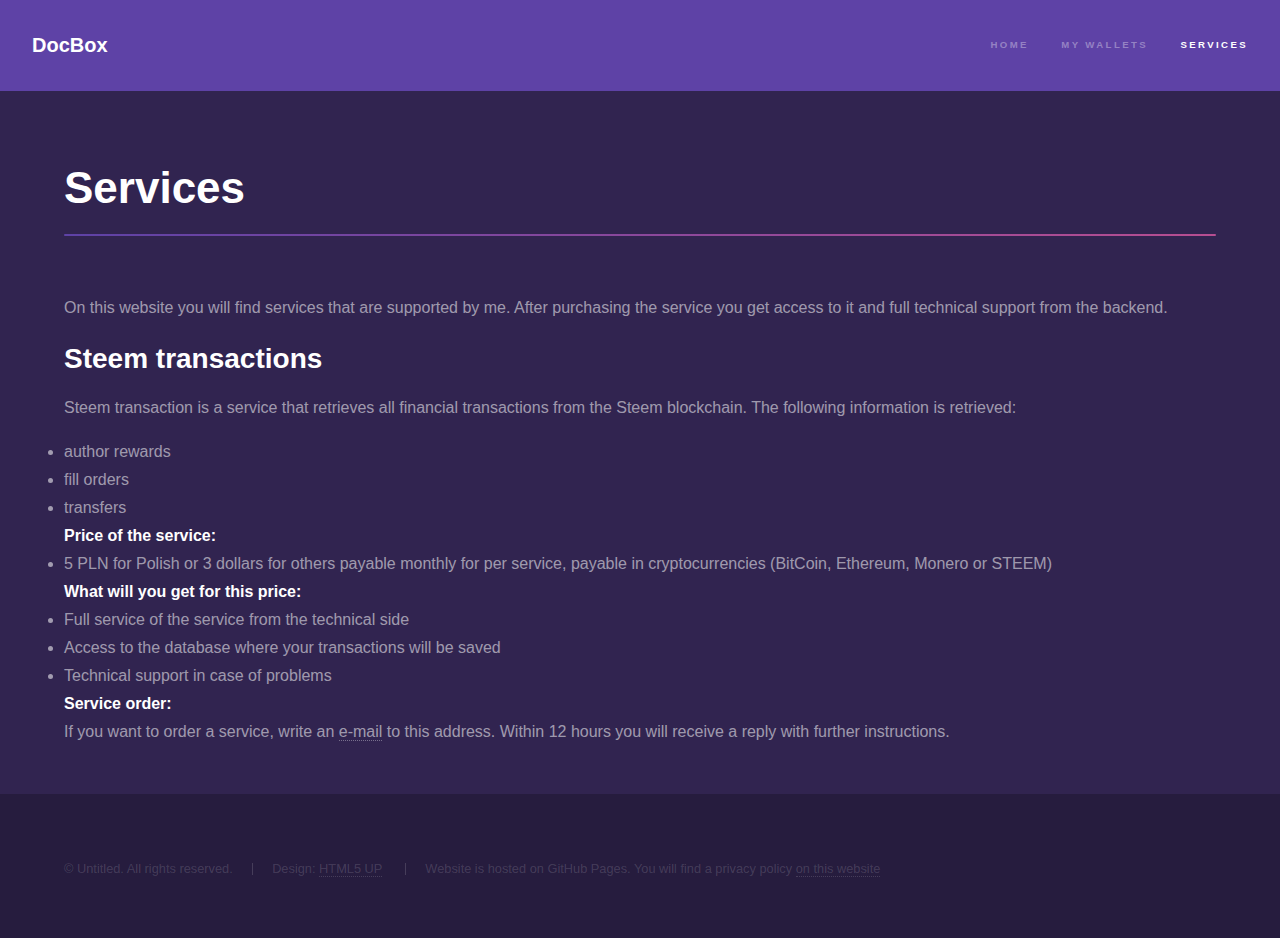
==== commit adff333e: "Change businnes services to services" ====
--- a/business.html
+++ b/business.html
@@ -6,7 +6,7 @@
 -->
 <html>
 	<head>
-		<title>Business services</title>
+		<title>Services</title>
 		<meta charset="utf-8" />
 		<meta name="viewport" content="width=device-width, initial-scale=1, user-scalable=no" />
 		<link rel="stylesheet" href="assets/css/main.css" />
@@ -21,7 +21,7 @@
 					<ul>
 						<li><a href="index.html">Home</a></li>
 						<li><a href="cryptowallets.html">My Wallets</a></li>
-						<li><a href="business.html" class="active">Business support</a></li>
+						<li><a href="business.html" class="active">Services</a></li>
 					</ul>
 				</nav>
 			</header>
@@ -32,7 +32,7 @@
 				<!-- Main -->
 					<section id="main" class="wrapper">
 						<div class="inner">
-							<h1 class="major">Business services</h1>
+							<h1 class="major">Services</h1>
 							<p>On this website you will find services that are supported by me. After purchasing the service you get access to it and full technical support from the backend.</p>
 							<section>
 									<h2>Steem transactions</h2>
